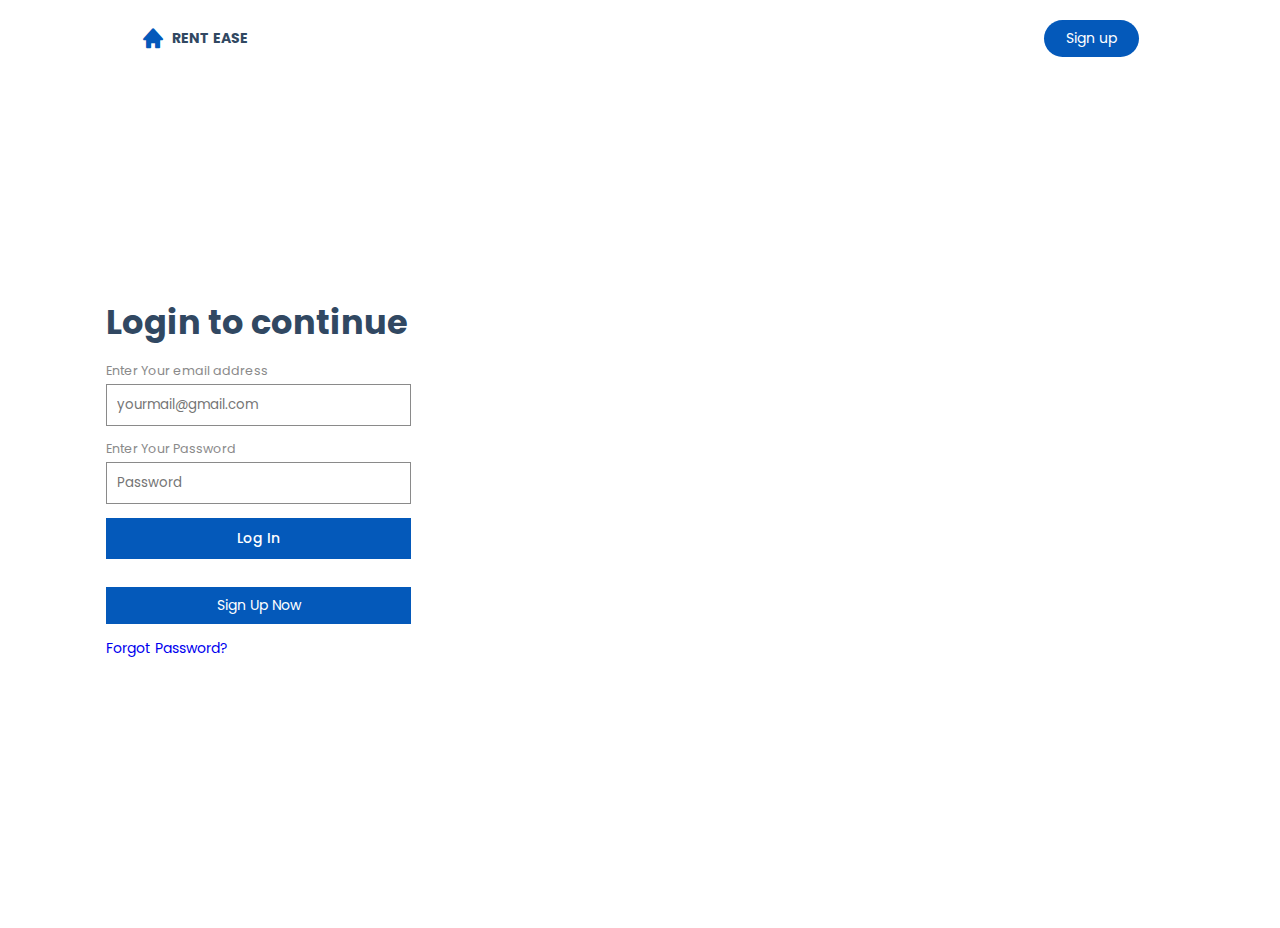
==== loginpage.html @ dd7fbc32 "Add files via upload" ====
<!DOCTYPE html>
<html lang="en">
    <head>
       <meta charset="UTF-8">
       <meta name="viewport" content="width=device-width, initial-scale=1.0">
       <title>Rent Ease</title>
       <link rel="stylesheet" href="styles.css">
       <link rel="stylesheet" href="https://cdn.jsdelivr.net/npm/boxicons@latest/css/boxicons.min.css">
       <link rel="icon" href="./imgs/favicon.ico">
       <header>
        <body>
        <div class="nav container">
            <a href="index.html" class="logo"><i class='bx bxs-home'></i>Rent Ease</a>


    <!--Login page-->
    <a href="signup.html" class="btn">Sign up</a> 

             </div>
    </header> 


    <!--log in-->
    <div class="login container">
        <div class="login-container">
        <h2>Login to continue</h2>
        <!--login form-->
        <form action="">
            <span>Enter Your email address</span>
            <input type="email" name="id" placeholder="yourmail@gmail.com" required>
            <span>Enter Your Password</span>
            <input type="password" name="" id="" placeholder="Password" required>
            <input type="submit" value="Log In" class="button">
          
        </form>
        <a href="signup.html" class="btn">Sign Up Now</a>
        <a href="#">Forgot Password?</a>
    </div>


    <!--Login Image-->
    <div class="login-Image">
        <img src="./imgs/loginpageimage.jpg"alt="">
    <div> 
</div>
    </body>
</html>
---- styles.css ----
@import url('https://fonts.googleapis.com/css2?family=Poppins:wght@400;500;600;700&display=swap');
*{
    font-family: 'Poppins', sans-serif;
    margin: 0;
    padding: 0;
    box-sizing: border-box;
    scroll-behavior: smooth;
    scroll-padding-top: 3rem;
    list-style: none;
    text-decoration: none;
}

:root {
    --main-color: #0459ba;
    --second-color: #192f6a;
    --text-color: #314862;
    --bg-color: #fff;

    --box-shadow: 2px 2px 18px rgb(14 52 54 / 15%);
}

img{
    width: 100%;
}

body{
    color: var(--text-color);
}

.container{
    max-width: 1068px;
    margin-left: auto;
    margin-right: auto;
}

header{
    display: block;
    width: 100%;
    background: var(--bg-color);
    position: fixed;
    top: 0;
    left: 0;
    z-index: 100;
}

.nav{
    display: flex;
    align-items: center;
    justify-content: space-between;
    padding: 20px 35px;
}

.logo{
    display: flex;
    align-items: center;
    column-gap: 0.5rem;
    font-size: 1rem;
    font-weight: 700;
    color: var(--text-color);
    text-transform: uppercase;
}

.logo .bx{
    font-size: 24px;
    color: var(--main-color);
}

.navbar{
    display: flex;
}

.navbar a{
    padding: 8px 17px;
    color: var(--text-color);
    font-size: 1rem;
    text-transform: uppercase;
    font-weight: 500;
}

.navbar a:hover{
    color: var(--main-color);
}

.menu-icon{
    font-size: 24px;
    cursor: pointer;
    display: none;
}

#menu{
    display: none;
}

.btn{
    padding: 8px 22px;
    background: var(--main-color);
    color: var(--bg-color);
    border-radius: 5rem;
}

.btn:hover{
    background: #358df2;
}

.btn1{
    padding: 8px 22px;
    background: var(--main-color);
    color: var(--bg-color);
    border-radius: 5rem;
}

.btn1:hover{
    background: #358df2;
}

.btn2{
    float: right;
    padding: 8px 22px;
    background: var(--main-color);
    color: var(--bg-color);
    border-radius: 5rem;
}

.btn2:hover{
    background: #358df2;
}

.home{
    margin-top: 5rem;
    background: url(https://player.vimeo.com/external/539010630.sd.mp4?s=eece48149dc657ed00be70b5c104a962ca5e7f95&profile_id=164&oauth2_token_id=57447761);
    background-repeat: repeat;
    background-size:auto;
    background-position: center;
    display: flex;
    align-items: center;
    margin-bottom: 35px;
}

.video {
   margin-left: 8rem;
    margin-bottom: 4rem;
}

.home-video video {
    border-radius: 2rem;
}


.about {
    display: grid;
    grid-template-columns: repeat(auto-fit, minmax(18rem, auto));
    gap: 2rem;
}

.about-img img{
border-radius: 2rem 0 2rem 2rem;

}

.about-text span {
    font-size: 1rem;
    text-transform: uppercase;
    font-weight: 500;
    color: var(--main-color);
}

.about-text h2{
    font-size: 1.7rem; 
}

.about-text p{
    text-align: left;
    width: 390px;
    font-size: 1.1rem;
    margin: 1rem 0 1rem;
}

:root{
    --background-dark: #ffffff;
    --text-light: rgba(255,255,255,0.6);
    --text-lighter: rgba(255,255,255,0.9);
    --spacing-s: 8px;
    --spacing-m: 16px;
    --spacing-l: 24px;
    --spacing-xl: 32px;
    --spacing-xxl: 64px;
    --width-container: 1200px;
}
  
*{
    border: 0;
     margin: 0;
     padding: 0;
     box-sizing: border-box;
}
  
html{
     height: 100%;
    font-family: 'Montserrat', sans-serif;
    font-size: 14px;
}
  
body{
    height: 100%;
}
  
.property{
    align-items: flex-start;
    background-image: linear-gradient(15deg, #ffffff 0%, #ffffff 150%);
    display: flex;
    min-height: 100%;
    justify-content: center;
    padding: var(--spacing-xxl) var(--spacing-l);
}
  
.card-grid{
    display: grid;
    grid-template-columns: repeat(1, 1fr);
    grid-column-gap: var(--spacing-l);
    grid-row-gap: var(--spacing-l);
    max-width: var(--width-container);
    width: 100%;
}
  
@media(min-width: 540px){
    .card-grid{
      grid-template-columns: repeat(2, 1fr); 
    }
}
  
@media(min-width: 960px){
    .card-grid{
      grid-template-columns: repeat(3, 1fr); 
    }
}
  
.card{
    list-style: none;
    position: relative;
}
  
.card:before{
    content: '';
    display: block;
    padding-bottom: 150%;
    width: 100%;
}
  
.card__background{
    background-size: cover;
    background-position: center;
    border-radius: var(--spacing-l);
    bottom: 0;
    filter: brightness(0.75) saturate(1.2) contrast(0.85);
    left: 0;
    position: absolute;
    right: 0;
    top: 0;
    transform-origin: center;
    transform: scale(1) translateZ(0);
    transition: 
      filter 200ms linear,
      transform 200ms linear;
}
  
.card:hover .card__background{
    transform: scale(1.05) translateZ(0);
}
  
.card-grid:hover > .card:not(:hover) .card__background{
    filter: brightness(0.75) saturate(1.2) contrast(0.85) blur(12px);
}
  
.card__content{
    left: 0;
    padding: var(--spacing-l);
    position: absolute;
    top: 0;
}
  
.card__category{
    color: var(--text-light);
    font-size: 0.9rem;
    margin-bottom: var(--spacing-s);
    text-transform: uppercase;
}
  
.card__heading{
    color: var(--text-lighter);
    font-size: 3rem;
    text-shadow: 2px 2px 20px rgba(0,0,0,0.2);
    line-height: 1.4;
    word-spacing: 100vw;
}
/* Log IN */
.login {
    display: grid;
    grid-template-columns: 0.4fr 1fr;
    align-items: center;
    min-height: 100vh;
    margin-top: 2rem;
}
.login-container{
    display: flex;
    flex-direction: column;
    row-gap: 1rem;
}
.login-container h2{
    font-size:  2.4rem;
}
.login-container p{
    font-size: 1rem;
}

.login-container form {
    display: flex;
    flex-direction: column;
}

.login-container form span {
    font-size: 0.9rem;
    color: #8a8a8a;
    margin-bottom: 4px;
}

.login-container form input{
    border: 1px solid #8a8a8a;
    outline: none;
    padding: 10px;
    margin-bottom: 1rem;
    background: var(--bg-color);
}

.login-container .button{
    outline: none;
    border: none;
    background: var(--main-color);
    color: var(--bg-color);
    font-weight: 500;
    font-size: 14px;
}
 
.login-container form .button:hover {
    background: #3492fd;
}

.login-container form a{
    font-size: 0.9;
    text-align: right;
}

.login-container .btn {
    border-radius: 0;
    text-align: center;
}
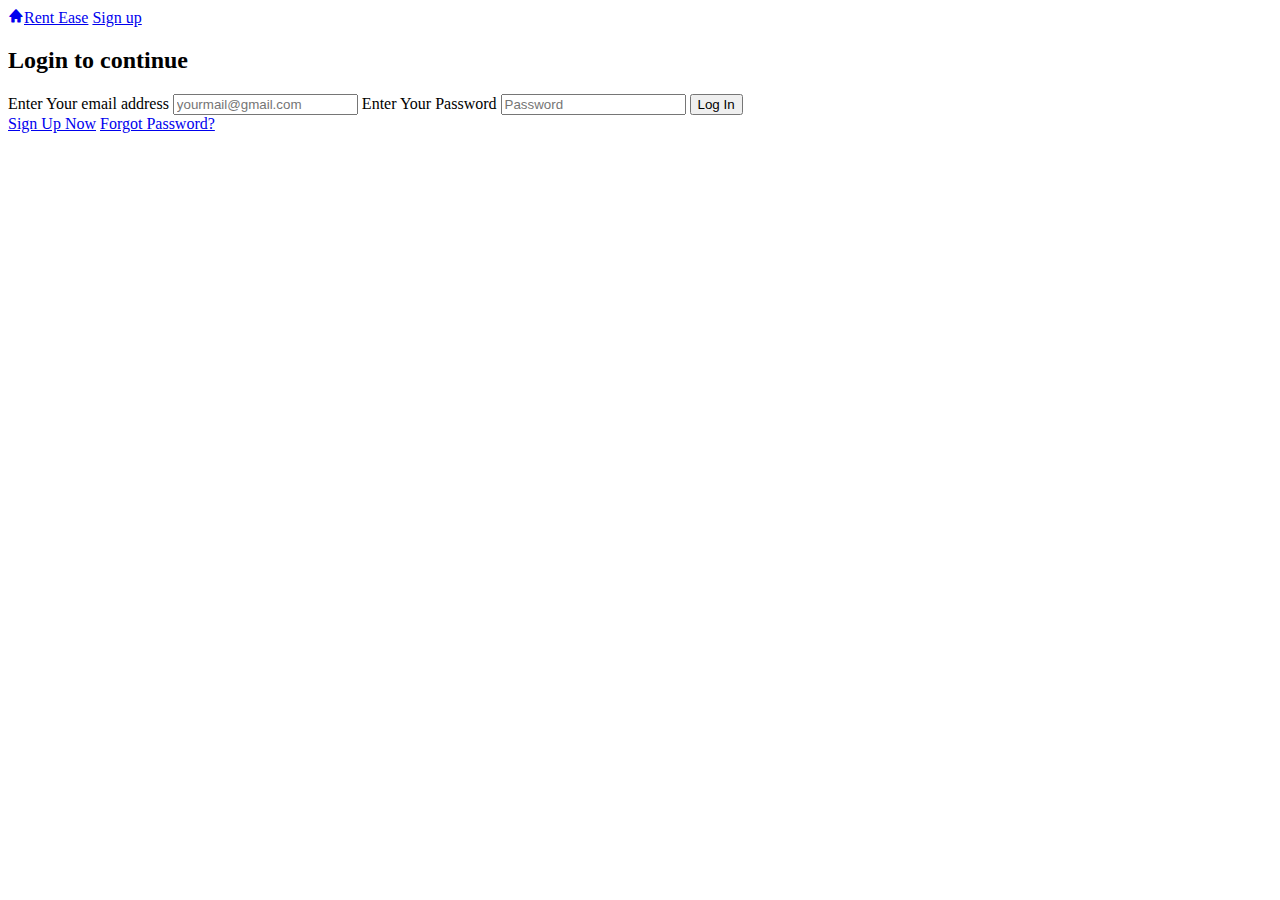
==== commit b875e044: "Create loginpage.html" ====
--- a/loginpage.html
+++ b/loginpage.html
@@ -1,47 +1,47 @@
-<!DOCTYPE html>
-<html lang="en">
-    <head>
-       <meta charset="UTF-8">
-       <meta name="viewport" content="width=device-width, initial-scale=1.0">
-       <title>Rent Ease</title>
-       <link rel="stylesheet" href="styles.css">
-       <link rel="stylesheet" href="https://cdn.jsdelivr.net/npm/boxicons@latest/css/boxicons.min.css">
-       <link rel="icon" href="./imgs/favicon.ico">
-       <header>
-        <body>
-        <div class="nav container">
-            <a href="index.html" class="logo"><i class='bx bxs-home'></i>Rent Ease</a>
-
-
-    <!--Login page-->
-    <a href="signup.html" class="btn">Sign up</a> 
-
-             </div>
-    </header> 
-
-
-    <!--log in-->
-    <div class="login container">
-        <div class="login-container">
-        <h2>Login to continue</h2>
-        <!--login form-->
-        <form action="">
-            <span>Enter Your email address</span>
-            <input type="email" name="id" placeholder="yourmail@gmail.com" required>
-            <span>Enter Your Password</span>
-            <input type="password" name="" id="" placeholder="Password" required>
-            <input type="submit" value="Log In" class="button">
-          
-        </form>
-        <a href="signup.html" class="btn">Sign Up Now</a>
-        <a href="#">Forgot Password?</a>
-    </div>
-
-
-    <!--Login Image-->
-    <div class="login-Image">
-        <img src="./imgs/loginpageimage.jpg"alt="">
-    <div> 
-</div>
-    </body>
-</html>
+<!DOCTYPE html>
+<html lang="en">
+    <head>
+       <meta charset="UTF-8">
+       <meta name="viewport" content="width=device-width, initial-scale=1.0">
+       <title>Rent Ease</title>
+       <link rel="stylesheet" href="styles.css">
+       <link rel="stylesheet" href="https://cdn.jsdelivr.net/npm/boxicons@latest/css/boxicons.min.css">
+       <link rel="icon" href="./imgs/favicon.ico">
+       <header>
+        <body>
+        <div class="nav container">
+            <a href="index.html" class="logo"><i class='bx bxs-home'></i>Rent Ease</a>
+
+
+    <!--Login page-->
+    <a href="signup.html" class="btn">Sign up</a> 
+
+             </div>
+    </header> 
+
+
+    <!--log in-->
+    <div class="login container">
+        <div class="login-container">
+        <h2>Login to continue</h2>
+        <!--login form-->
+        <form action="">
+            <span>Enter Your email address</span>
+            <input type="email" name="id" placeholder="yourmail@gmail.com" required>
+            <span>Enter Your Password</span>
+            <input type="password" name="" id="" placeholder="Password" required>
+            <input type="submit" value="Log In" class="button">
+          
+        </form>
+        <a href="signup.html" class="btn">Sign Up Now</a>
+        <a href="#">Forgot Password?</a>
+    </div>
+
+
+    <!--Login Image-->
+    <div class="login-Image">
+        <img src="./imgs/loginpageimage.jpg"alt="">
+    <div> 
+</div>
+    </body>
+</html>
